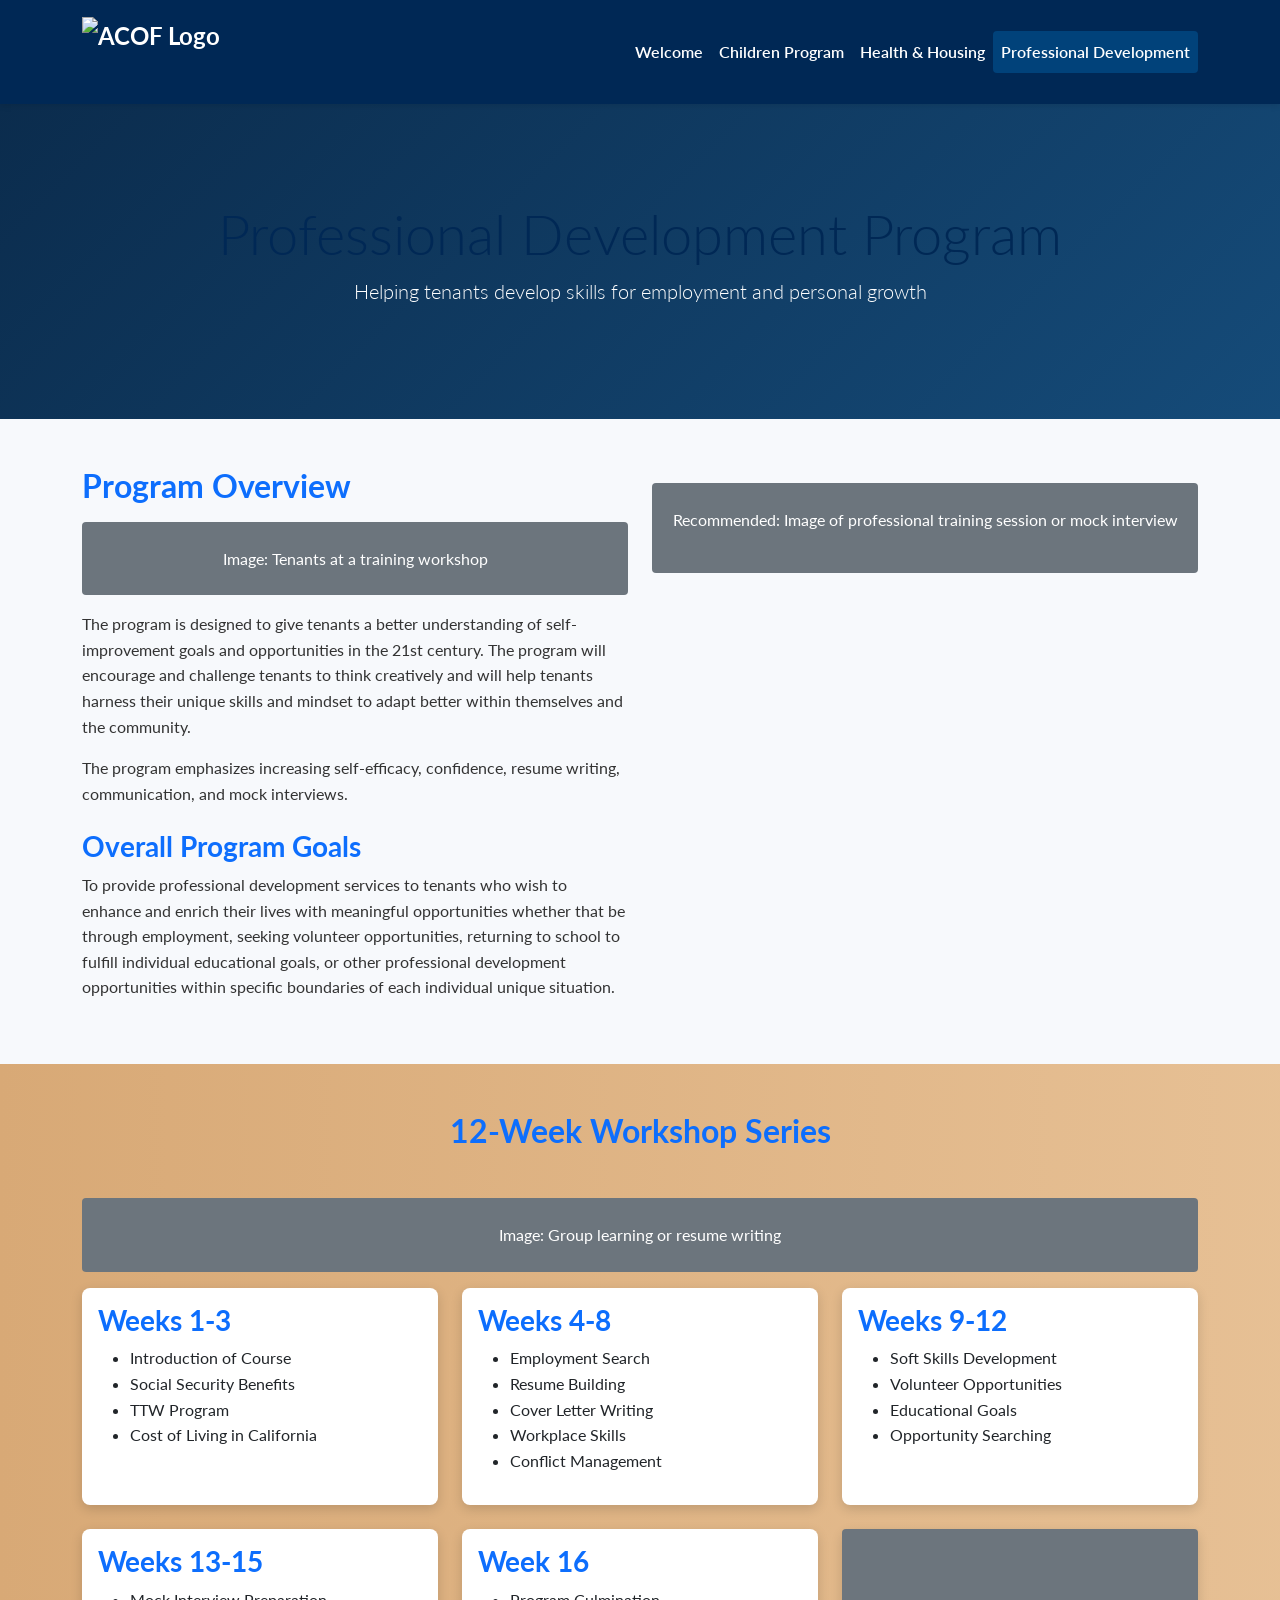
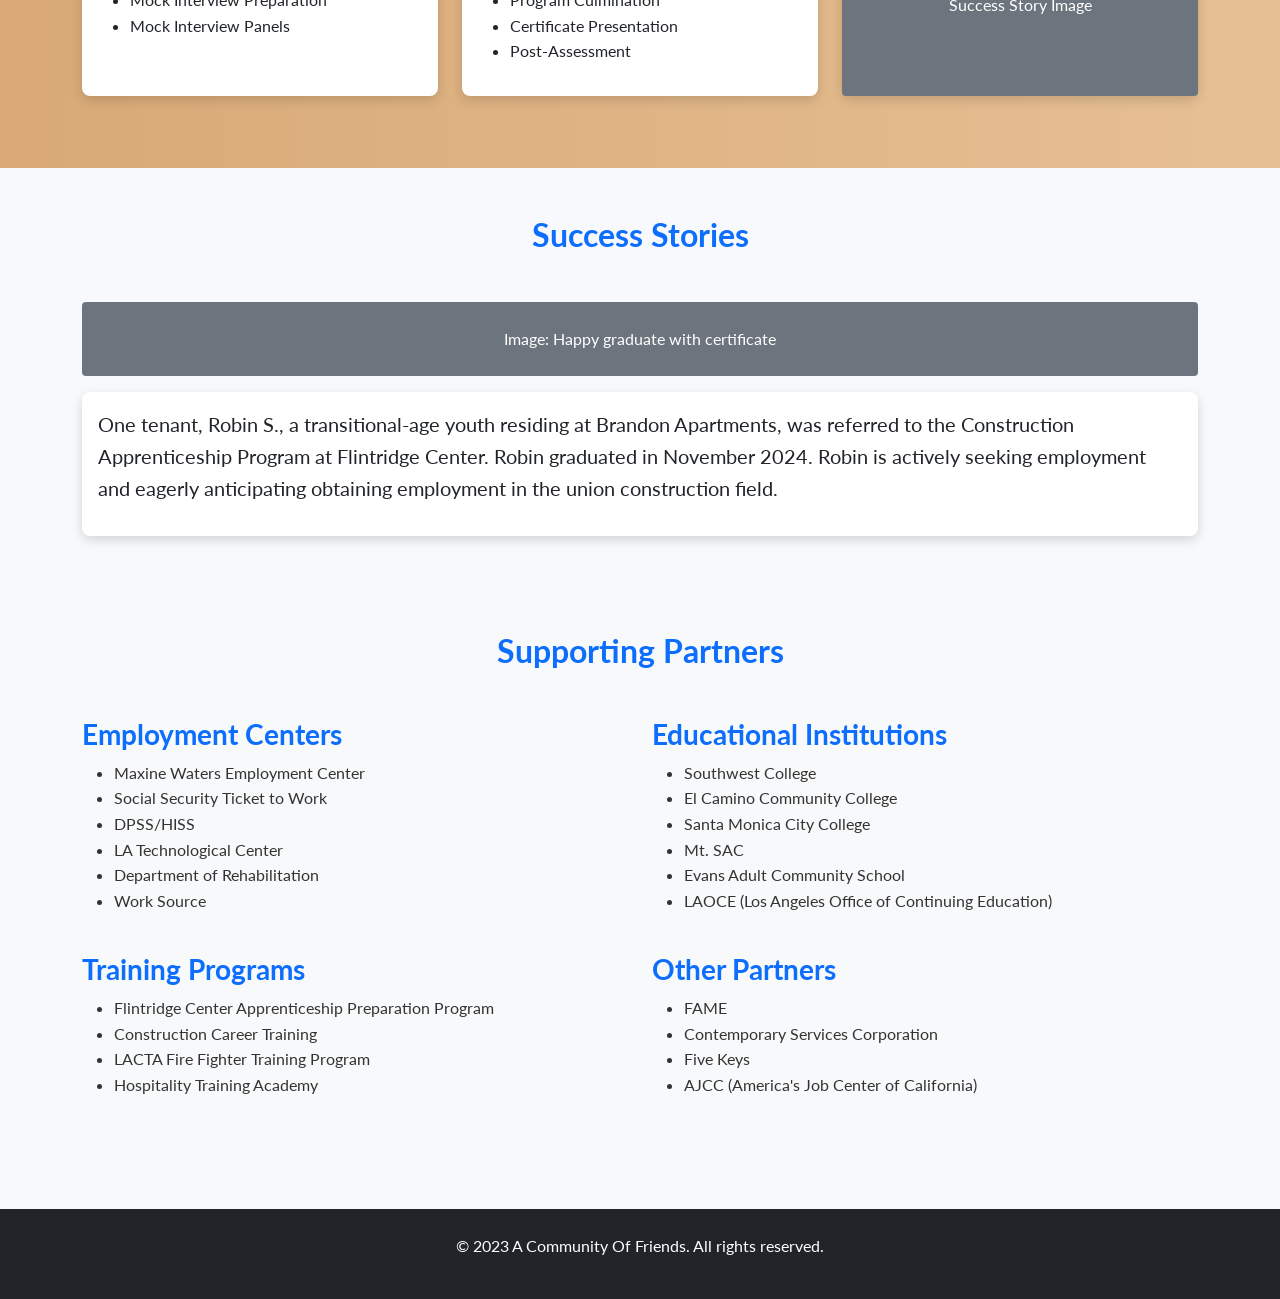
==== professional.html @ a9972c28 "Add files via upload" ====
<!DOCTYPE html>
<html lang="en">
 <head>
  <link href="https://fonts.googleapis.com/css2?family=Lato:wght@300;400;700&display=swap" rel="stylesheet" />
  <meta charset="utf-8" />
  <meta content="width=device-width, initial-scale=1.0" name="viewport" />
  <title>ACOF - Professional Development</title>
  <link href="https://cdn.jsdelivr.net/npm/bootstrap@5.3.0/dist/css/bootstrap.min.css" rel="stylesheet" />
  <link href="style.css" rel="stylesheet" />
 </head>
 <body>
  <!-- Navigation -->
  <nav class="navbar navbar-expand-lg navbar-dark bg-navy">
   <div class="container">
    <a class="navbar-brand d-flex align-items-center" href="index.html">
        <img alt="ACOF Logo" class="me-2" src="img/ACOF_logo.png" style="height: 70px; width: 200px;"/>
    </a>
    <button class="navbar-toggler" data-bs-target="#navbarNav" data-bs-toggle="collapse" type="button">
     <span class="navbar-toggler-icon"></span>
    </button>
    <div class="collapse navbar-collapse" id="navbarNav">
     <ul class="navbar-nav ms-auto">
      <li class="nav-item">
       <a class="nav-link" href="index.html">Welcome</a>
      </li>
      <li class="nav-item">
       <a class="nav-link" href="children.html">Children Program</a>
      </li>
      <li class="nav-item">
       <a class="nav-link" href="health.html">Health &amp; Housing</a>
      </li>
      <li class="nav-item">
       <a class="nav-link active" href="professional.html">Professional Development</a>
      </li>
     </ul>
    </div>
   </div>
  </nav>
  <!-- Hero Section -->
  <header class="hero">
   <div class="container text-center">
    <h1 class="display-4">Professional Development Program</h1>
    <p class="lead">Helping tenants develop skills for employment and personal growth</p>
   </div>
  </header>
  <!-- Program Overview -->
  <section class="program-overview py-5">
   <div class="container">
    <div class="row">
     <div class="col-lg-6">
      <h2 class="text-primary">Program Overview</h2>
      <div class="image-placeholder bg-secondary text-white text-center py-4 my-3">
       Image: Tenants at a training workshop
      </div>
      <p>The program is designed to give tenants a better understanding of self-improvement goals and opportunities in the 21st century. The program will encourage and challenge tenants to think creatively and will help tenants harness their unique skills and mindset to adapt better within themselves and the community.</p>
      <p>The program emphasizes increasing self-efficacy, confidence, resume writing, communication, and mock interviews.</p>
      <h3 class="text-primary mt-4">Overall Program Goals</h3>
      <p>To provide professional development services to tenants who wish to enhance and enrich their lives with meaningful opportunities whether that be through employment, seeking volunteer opportunities, returning to school to fulfill individual educational goals, or other professional development opportunities within specific boundaries of each individual unique situation.</p>
     </div>
     <div class="col-lg-6">
      <div class="image-placeholder bg-secondary text-white text-center py-4 my-3">
       <p>Recommended: Image of professional training session or mock interview</p>
      </div>
     </div>
    </div>
   </div>
  </section>
  <!-- Curriculum -->
  <section class="bg-gradient-beige py-5">
   <div class="container">
    <h2 class="text-center text-primary mb-5">12-Week Workshop Series</h2>
    <div class="image-placeholder bg-secondary text-white text-center py-4 my-3">
     Image: Group learning or resume writing
    </div>
    <div class="row">
     <div class="col-md-6 col-lg-4 mb-4">
      <div class="card h-100">
       <div class="card-body">
        <h3 class="text-primary">Weeks 1-3</h3>
        <ul>
         <li>Introduction of Course</li>
         <li>Social Security Benefits</li>
         <li>TTW Program</li>
         <li>Cost of Living in California</li>
        </ul>
       </div>
      </div>
     </div>
     <div class="col-md-6 col-lg-4 mb-4">
      <div class="card h-100">
       <div class="card-body">
        <h3 class="text-primary">Weeks 4-8</h3>
        <ul>
         <li>Employment Search</li>
         <li>Resume Building</li>
         <li>Cover Letter Writing</li>
         <li>Workplace Skills</li>
         <li>Conflict Management</li>
        </ul>
       </div>
      </div>
     </div>
     <div class="col-md-6 col-lg-4 mb-4">
      <div class="card h-100">
       <div class="card-body">
        <h3 class="text-primary">Weeks 9-12</h3>
        <ul>
         <li>Soft Skills Development</li>
         <li>Volunteer Opportunities</li>
         <li>Educational Goals</li>
         <li>Opportunity Searching</li>
        </ul>
       </div>
      </div>
     </div>
     <div class="col-md-6 col-lg-4 mb-4">
      <div class="card h-100">
       <div class="card-body">
        <h3 class="text-primary">Weeks 13-15</h3>
        <ul>
         <li>Mock Interview Preparation</li>
         <li>Mock Interview Panels</li>
        </ul>
       </div>
      </div>
     </div>
     <div class="col-md-6 col-lg-4 mb-4">
      <div class="card h-100">
       <div class="card-body">
        <h3 class="text-primary">Week 16</h3>
        <ul>
         <li>Program Culmination</li>
         <li>Certificate Presentation</li>
         <li>Post-Assessment</li>
        </ul>
       </div>
      </div>
     </div>
     <div class="col-md-6 col-lg-4 mb-4">
      <div class="card h-100">
       <div class="image-placeholder bg-secondary text-white text-center py-4 h-100 d-flex align-items-center justify-content-center">
        <p>Success Story Image</p>
       </div>
      </div>
     </div>
    </div>
   </div>
  </section>
  <!-- Success Story -->
  <section class="success-story py-5">
   <div class="container">
    <h2 class="text-center text-primary mb-5">Success Stories</h2>
    <div class="image-placeholder bg-secondary text-white text-center py-4 my-3">
     Image: Happy graduate with certificate
    </div>
    <div class="card">
     <div class="card-body">
      <blockquote class="blockquote">
       <p>One tenant, Robin S., a transitional-age youth residing at Brandon Apartments, was referred to the Construction Apprenticeship Program at Flintridge Center. Robin graduated in November 2024. Robin is actively seeking employment and eagerly anticipating obtaining employment in the union construction field.</p>
      </blockquote>
     </div>
    </div>
   </div>
  </section>
  <!-- Supporting Partners -->
  <section class="partners bg-light py-5">
   <div class="container">
    <h2 class="text-center text-primary mb-5">Supporting Partners</h2>
    <div class="row">
     <div class="col-md-6">
      <h3 class="text-primary">Employment Centers</h3>
      <ul>
       <li>Maxine Waters Employment Center</li>
       <li>Social Security Ticket to Work</li>
       <li>DPSS/HISS</li>
       <li>LA Technological Center</li>
       <li>Department of Rehabilitation</li>
       <li>Work Source</li>
      </ul>
     </div>
     <div class="col-md-6">
      <h3 class="text-primary">Educational Institutions</h3>
      <ul>
       <li>Southwest College</li>
       <li>El Camino Community College</li>
       <li>Santa Monica City College</li>
       <li>Mt. SAC</li>
       <li>Evans Adult Community School</li>
       <li>LAOCE (Los Angeles Office of Continuing Education)</li>
      </ul>
     </div>
    </div>
    <div class="row mt-4">
     <div class="col-md-6">
      <h3 class="text-primary">Training Programs</h3>
      <ul>
       <li>Flintridge Center Apprenticeship Preparation Program</li>
       <li>Construction Career Training</li>
       <li>LACTA Fire Fighter Training Program</li>
       <li>Hospitality Training Academy</li>
      </ul>
     </div>
     <div class="col-md-6">
      <h3 class="text-primary">Other Partners</h3>
      <ul>
       <li>FAME</li>
       <li>Contemporary Services Corporation</li>
       <li>Five Keys</li>
       <li>AJCC (America's Job Center of California)</li>
      </ul>
     </div>
    </div>
   </div>
  </section>
  <!-- Footer -->
  <footer class="bg-dark text-white py-4">
   <div class="container text-center">
    <p>© 2023 A Community Of Friends. All rights reserved.</p>
   </div>
  </footer>
  <script src="https://cdn.jsdelivr.net/npm/bootstrap@5.3.0/dist/js/bootstrap.bundle.min.js"></script>
  <script src="script.js"></script>
 </body>
</html>
---- style.css ----
/* Base Styles */
body {
    font-family: 'Lato', sans-serif;
    color: #333;
    background-color: #f7f9fc;
    font-size: 16px;
    line-height: 1.6;
  }
  
  h1, h2, h3, h4, h5, h6 {
    font-weight: 700;
    color: #002855;
  }
  
  .text-primary {
    color: #0d6efd !important;
  }
  
  .bg-primary {
    background-color: #0d6efd !important;
  }
  
  /* Navigation */
  .navbar {
    padding-top: 0.75rem;
    padding-bottom: 0.75rem;
    background-color: #002855 !important;
    box-shadow: 0 2px 6px rgba(0, 0, 0, 0.1);
  }
  
  .navbar-brand {
    font-weight: 700;
    font-size: 1.5rem;
  }
  
  .navbar-brand img {
    height: 40px;
  }
  
  .navbar-nav .nav-link {
    font-weight: 600;
    padding: 0.5rem 1rem;
    color: white !important;
  }
  
  .navbar-nav .nav-link:hover,
  .navbar-nav .nav-link.active {
    background-color: #01427a;
    border-radius: 4px;
  }
  
  /* Hero Section */
  .hero {
    background: linear-gradient(135deg, #0b2c4d 0%, #1f6aa5 50%, #63a4ff 100%);
    color: white;
    padding: 6rem 0;
    text-align: center;
    background-size: 400% 400%;
    animation: metallicShift 15s ease infinite;
  }
  
  @keyframes metallicShift {
    0% { background-position: 0% 50%; }
    50% { background-position: 100% 50%; }
    100% { background-position: 0% 50%; }
  }
  
  /* Cards */
  .card {
    border: none;
    border-radius: 8px;
    transition: all 0.3s ease;
    box-shadow: 0 4px 12px rgba(0, 0, 0, 0.15);
  }
  
  .card:hover {
    box-shadow: 0 8px 24px rgba(0, 0, 0, 0.15);
    transform: translateY(-4px);
  }
  
  /* Image Placeholder */
  .image-placeholder {
    border-radius: 0.25rem;
    background-color: #e9ecef;
  }
  
  /* Tables */
  .table {
    margin-bottom: 1rem;
  }
  
  /* Footer */
  footer {
    margin-top: 3rem;
  }
  
  /* Responsive Adjustments */
  @media (max-width: 768px) {
    .hero {
      padding: 3rem 0;
    }
    .hero h1 {
      font-size: 2.5rem;
    }
  }
  
  /* Buttons */
  .btn-outline-primary {
    border-color: #002855;
    color: #002855;
  }
  
  .btn-outline-primary:hover {
    background-color: #002855;
    color: white;
  }
  
  /* Beige Gradient Metallic Background */
  .bg-gradient-beige {
    background: linear-gradient(to right, #d8a976, #f5d7b3, #fff4e2);
    background-size: 400% 400%;
    animation: metallicBeigeShift 15s ease infinite;
  }
  
  @keyframes metallicBeigeShift {
    0% { background-position: 0% 50%; }
    50% { background-position: 100% 50%; }
    100% { background-position: 0% 50%; }
  }
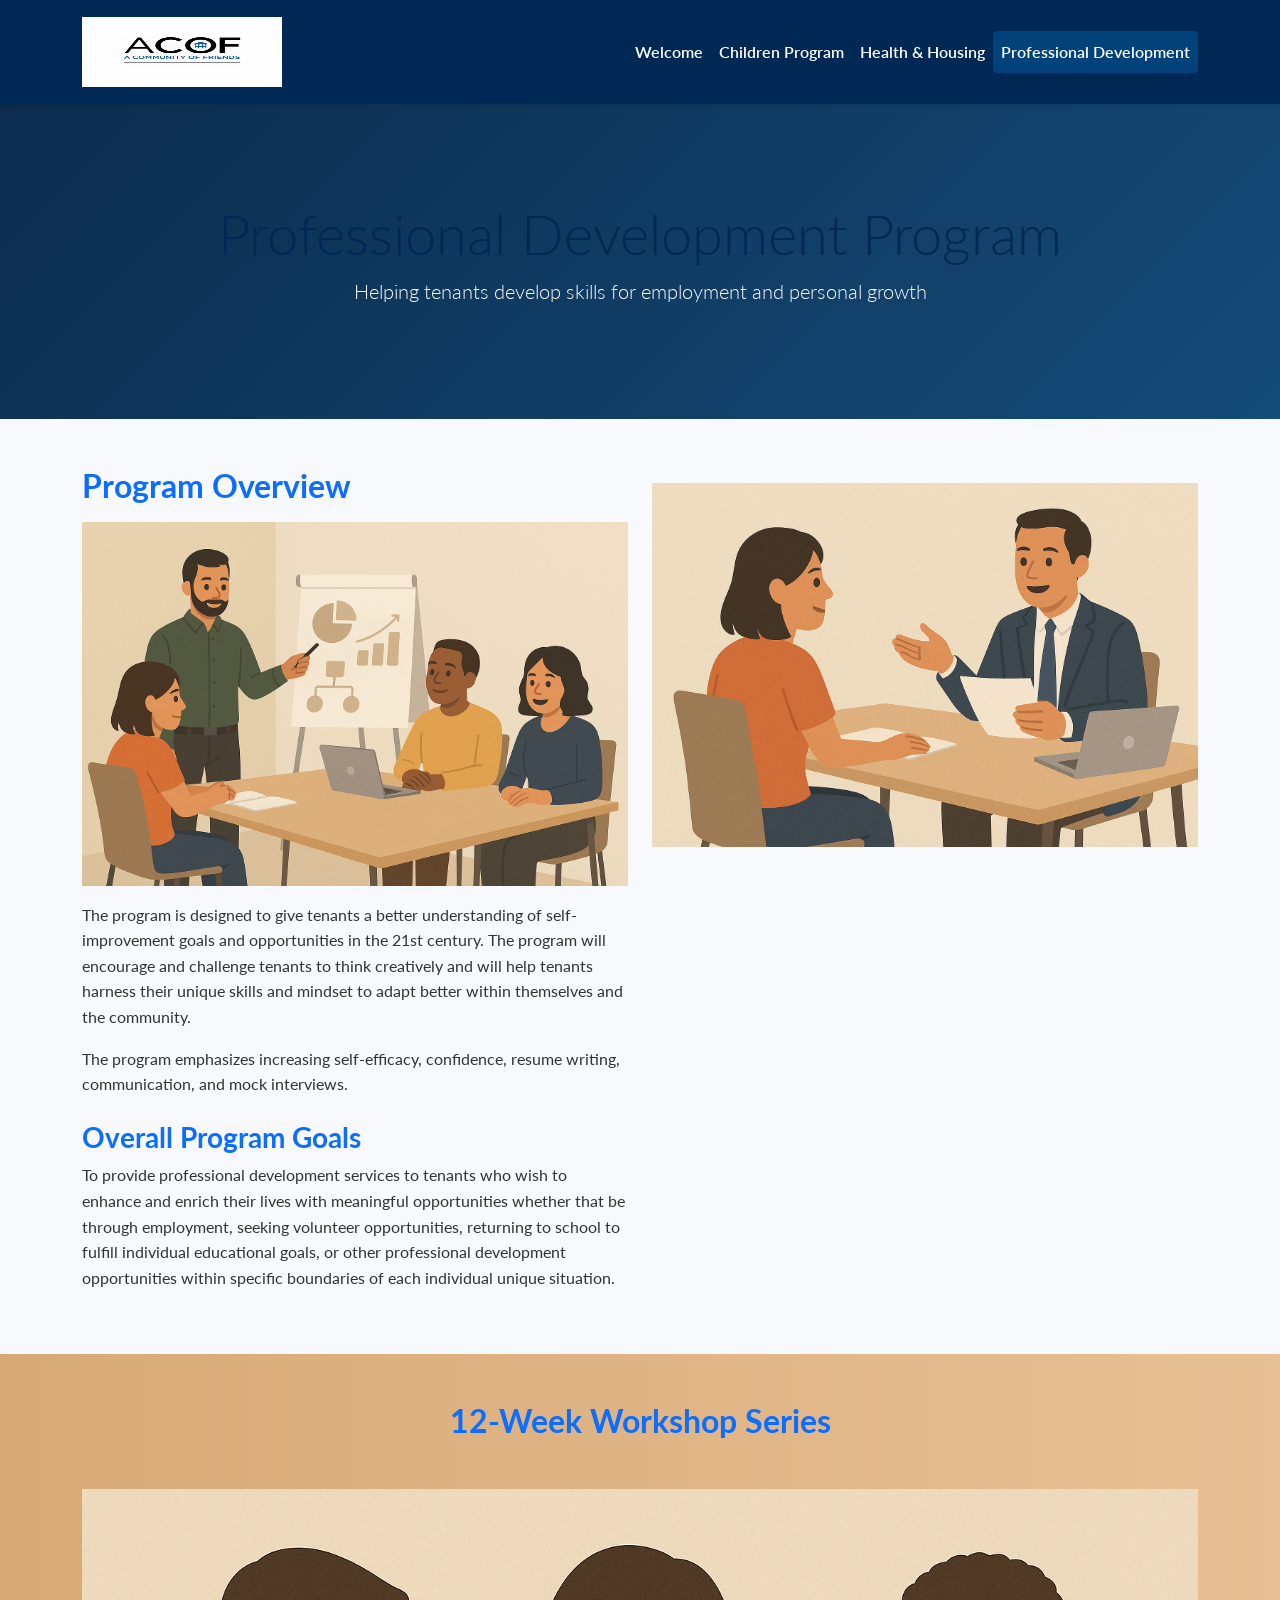
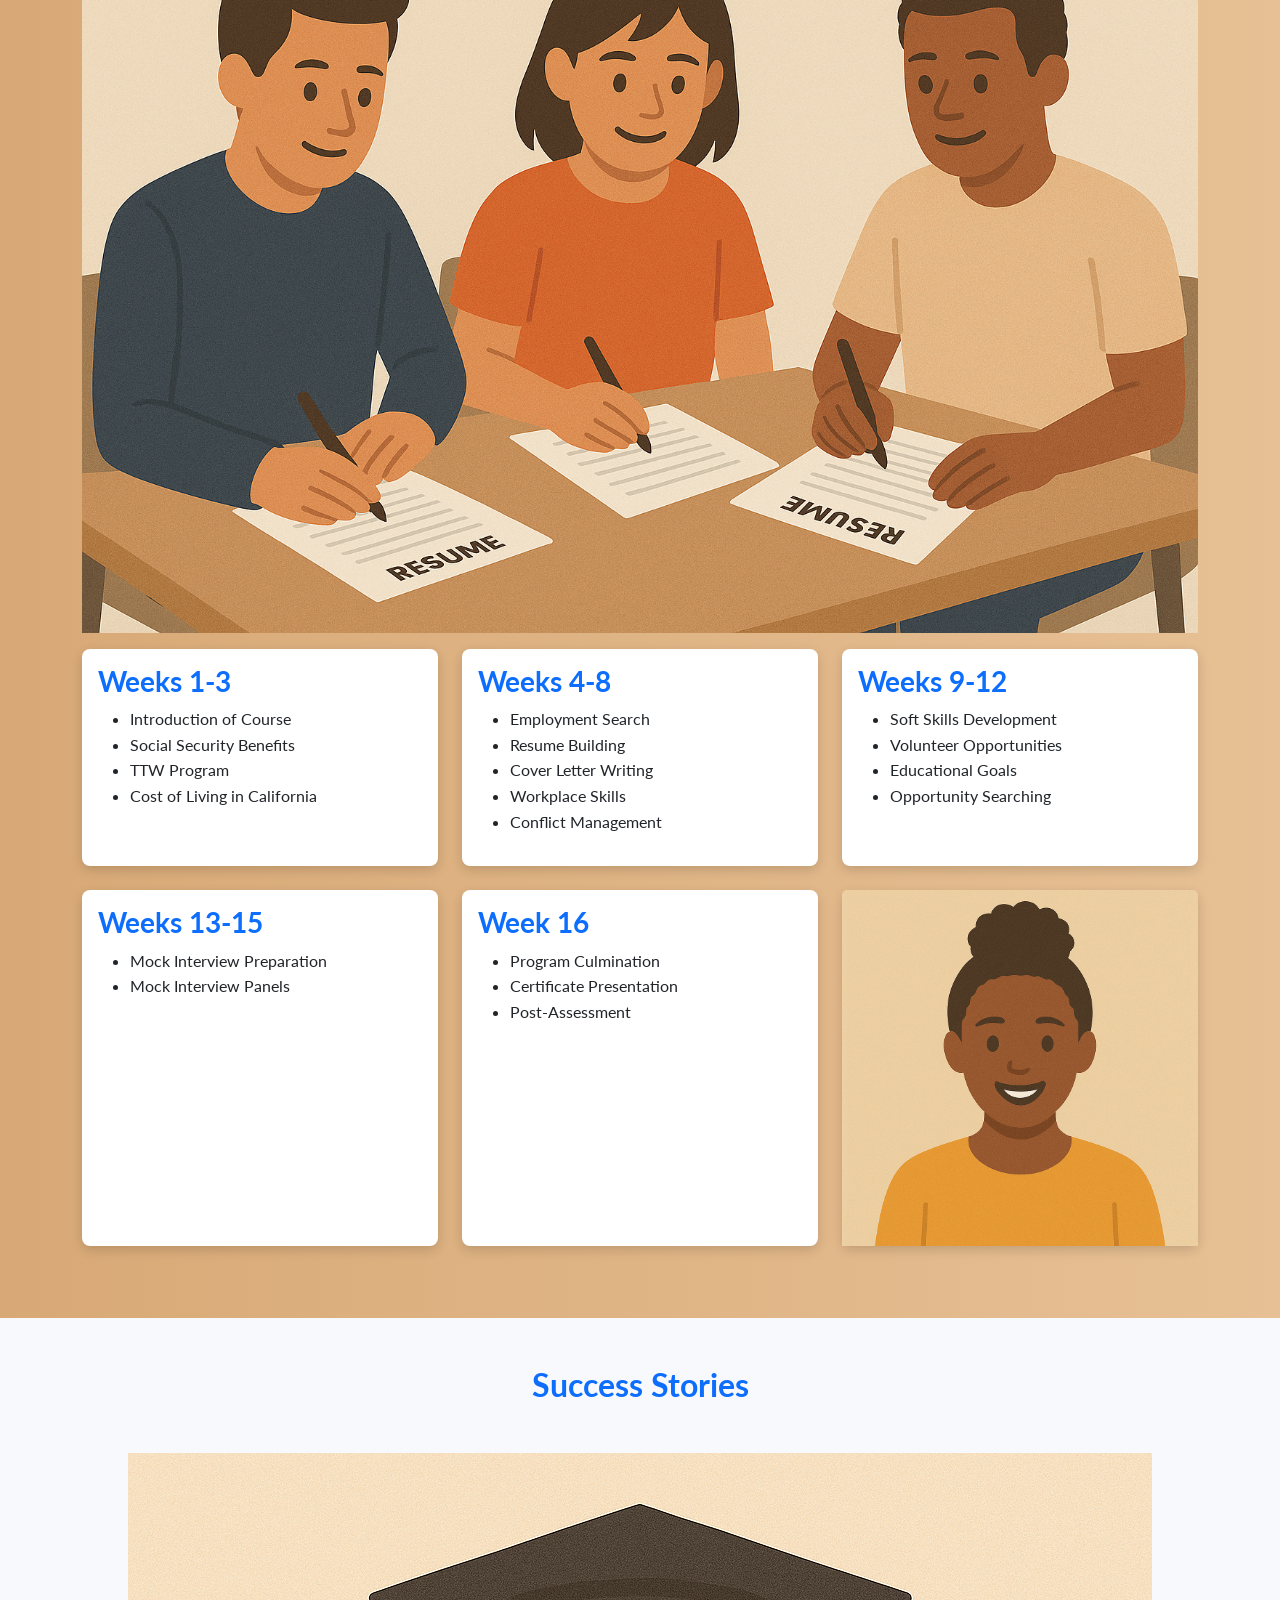
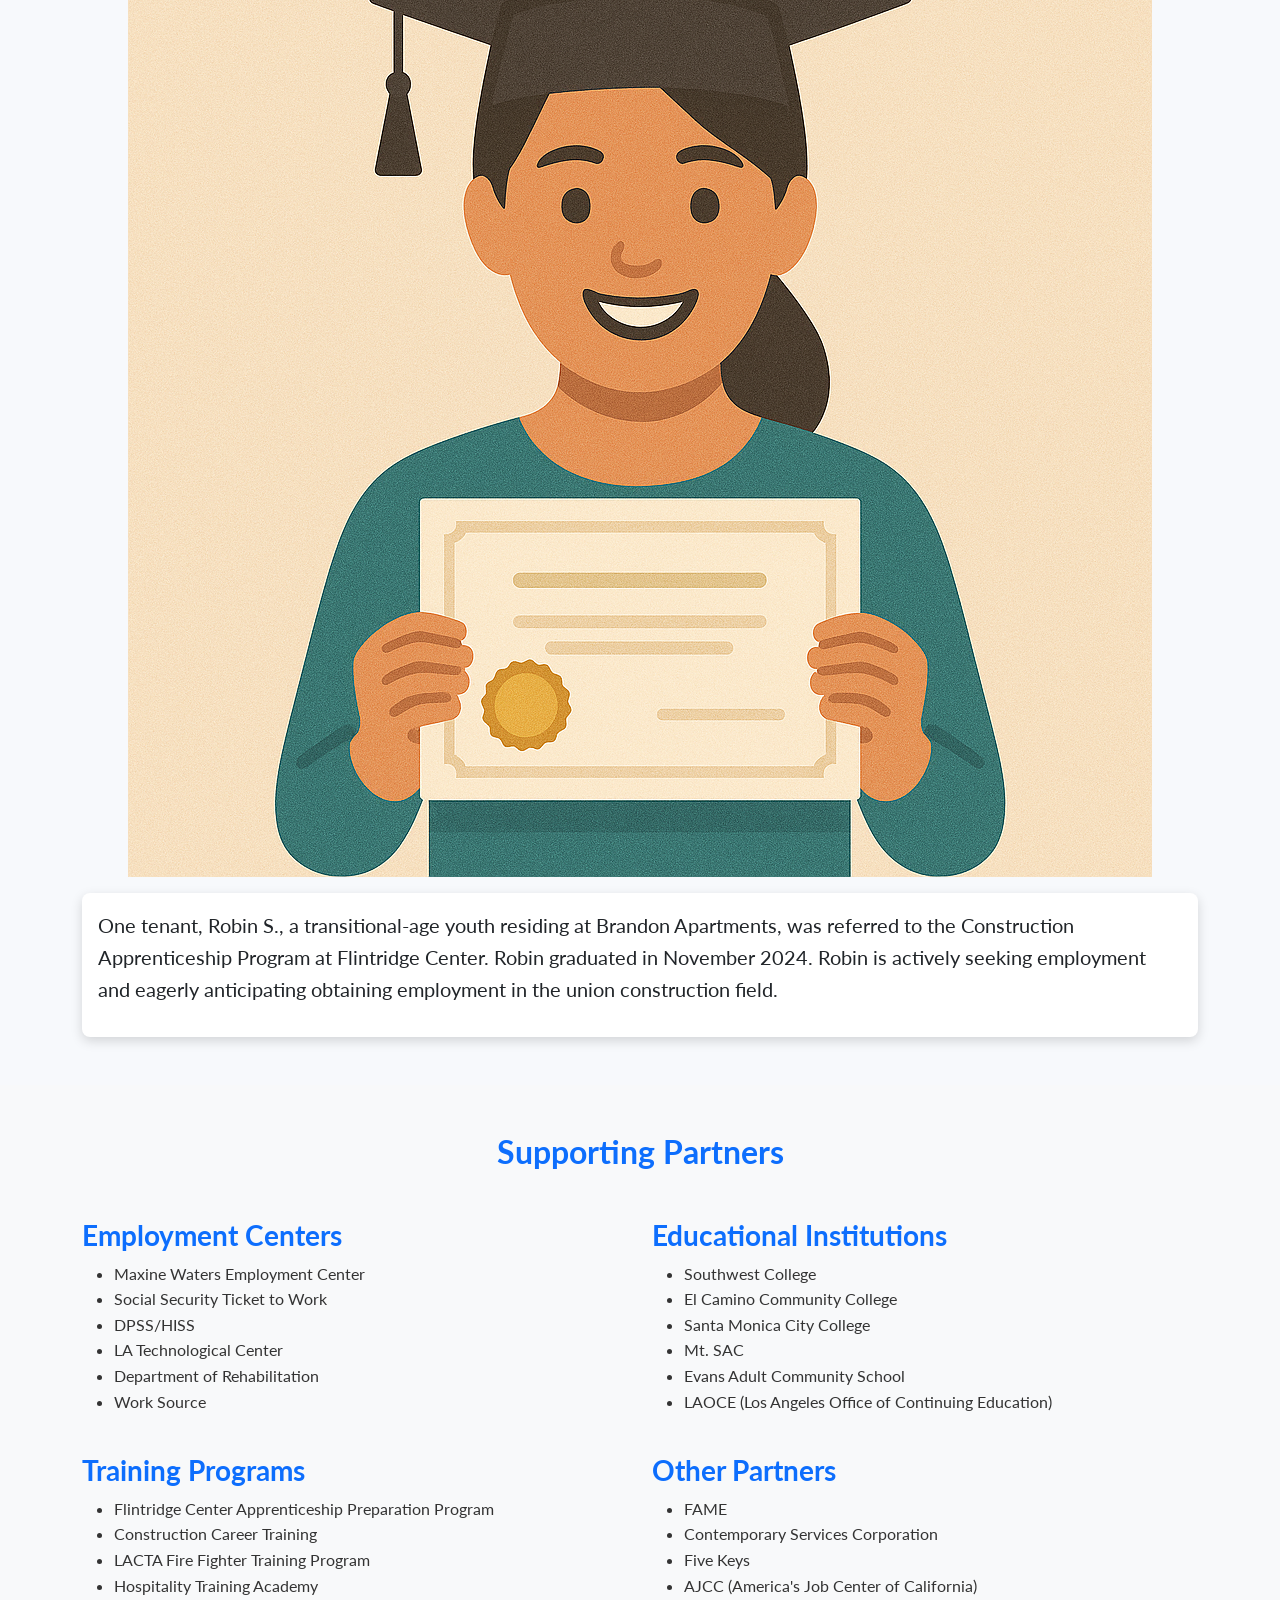
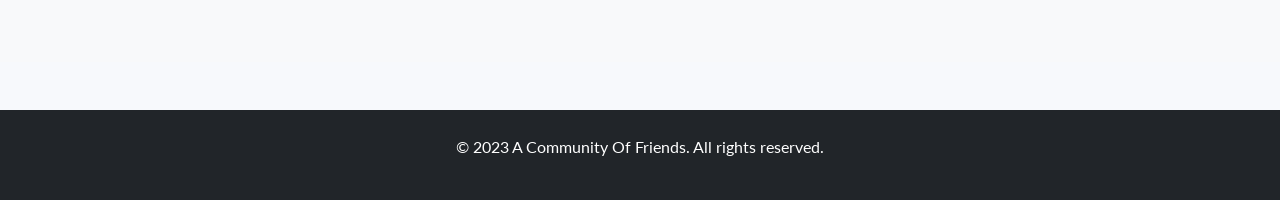
==== commit 17ba8f26: "Update professional.html" ====
--- a/professional.html
+++ b/professional.html
@@ -49,19 +49,19 @@
     <div class="row">
      <div class="col-lg-6">
       <h2 class="text-primary">Program Overview</h2>
-      <div class="image-placeholder bg-secondary text-white text-center py-4 my-3">
-       Image: Tenants at a training workshop
-      </div>
-      <p>The program is designed to give tenants a better understanding of self-improvement goals and opportunities in the 21st century. The program will encourage and challenge tenants to think creatively and will help tenants harness their unique skills and mindset to adapt better within themselves and the community.</p>
+      <div class="text-center my-3">
+        <img src="img/Prof_workshop.png" alt="Tenants at a training workshop" class="img-fluid">
+      </div>
+        <p>The program is designed to give tenants a better understanding of self-improvement goals and opportunities in the 21st century. The program will encourage and challenge tenants to think creatively and will help tenants harness their unique skills and mindset to adapt better within themselves and the community.</p>
       <p>The program emphasizes increasing self-efficacy, confidence, resume writing, communication, and mock interviews.</p>
       <h3 class="text-primary mt-4">Overall Program Goals</h3>
       <p>To provide professional development services to tenants who wish to enhance and enrich their lives with meaningful opportunities whether that be through employment, seeking volunteer opportunities, returning to school to fulfill individual educational goals, or other professional development opportunities within specific boundaries of each individual unique situation.</p>
      </div>
      <div class="col-lg-6">
-      <div class="image-placeholder bg-secondary text-white text-center py-4 my-3">
-       <p>Recommended: Image of professional training session or mock interview</p>
-      </div>
-     </div>
+        <div class="text-center my-3">
+          <img src="img/Prof_mock.png" alt="Professional training session or mock interview" class="img-fluid">
+        </div>
+      </div>
     </div>
    </div>
   </section>
@@ -69,9 +69,9 @@
   <section class="bg-gradient-beige py-5">
    <div class="container">
     <h2 class="text-center text-primary mb-5">12-Week Workshop Series</h2>
-    <div class="image-placeholder bg-secondary text-white text-center py-4 my-3">
-     Image: Group learning or resume writing
-    </div>
+    <div class="text-center my-3">
+        <img src="img/Prof_resume.png" alt="Group learning or resume writing" class="img-fluid">
+      </div>
     <div class="row">
      <div class="col-md-6 col-lg-4 mb-4">
       <div class="card h-100">
@@ -137,12 +137,10 @@
       </div>
      </div>
      <div class="col-md-6 col-lg-4 mb-4">
-      <div class="card h-100">
-       <div class="image-placeholder bg-secondary text-white text-center py-4 h-100 d-flex align-items-center justify-content-center">
-        <p>Success Story Image</p>
-       </div>
-      </div>
-     </div>
+        <div class="card h-100">
+            <img src="img/Prof_success.png" alt="Success Story Image" class="card-img-top img-fluid">
+          </div>
+        </div>
     </div>
    </div>
   </section>
@@ -150,9 +148,9 @@
   <section class="success-story py-5">
    <div class="container">
     <h2 class="text-center text-primary mb-5">Success Stories</h2>
-    <div class="image-placeholder bg-secondary text-white text-center py-4 my-3">
-     Image: Happy graduate with certificate
-    </div>
+    <div class="text-center my-3">
+        <img src="img/Prof_grad.png" alt="Happy graduate with certificate" class="img-fluid">
+      </div>
     <div class="card">
      <div class="card-body">
       <blockquote class="blockquote">
